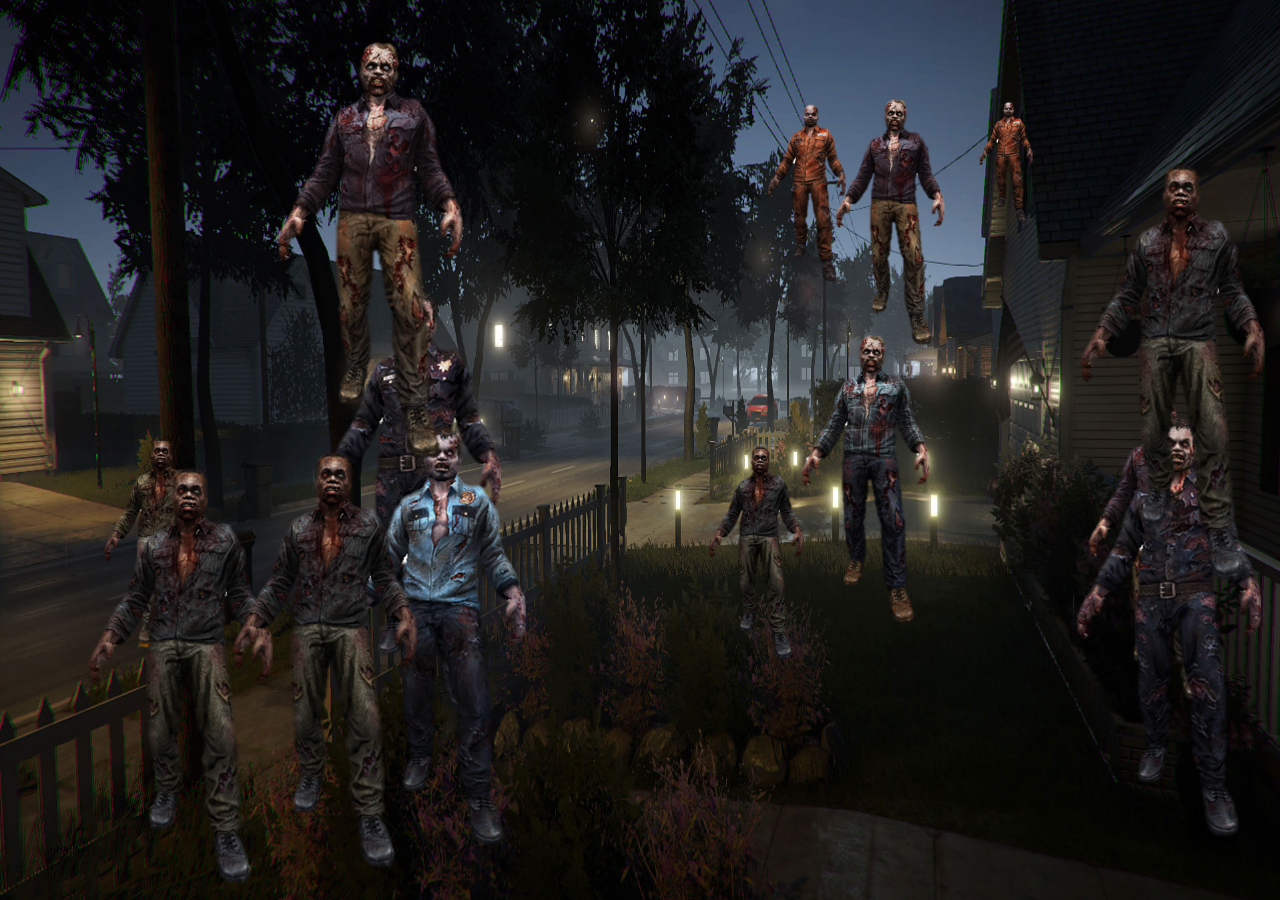
==== aimbooster/index.html @ 132c44e0 "Added moving zombie" ====
<!DOCTYPE html>
<html>

<head>
    <title>Aim Booster</title>
    <meta name="viewport" content="width=device-width, initial-scale=1.0">
    <link href="./css/style.css" rel="stylesheet">
    <script src="./js/main.js"></script>
    <script>
        window.onload = function () {
            app = new App();
            app.init();
        };
    </script>
</head>

<body>
    <div id="hidden">
        <img id="bg" src="img/bg/default2.jpg" alt="Background image">
        <img id="zombie" src="img/zombie/default.png" alt="Background image">
        <audio id="shoot" preload="auto">
            <source src="./sound/default.mp3" type="audio/mpeg"> Your browser does not support the audio element.
        </audio>
    </div>
    <!-- <div id="coordinateX" class="coordinate x"></div>
    <div id="coordinateY"  class="coordinate y"></div> -->
    <canvas id="canvas" onclick="app.shoot()" onmousemove="showCoordinate(event)">
        Your browser does not support the HTML5 canvas tag.
    </canvas>
</body>

</html>
---- aimbooster/css/style.css ----
body,html{
    box-sizing: border-box;
    margin: 0;
    padding: 0;
}

#canvas{
    float: left;
    width: 100%;
    height: 100%;
    cursor: crosshair;
}

#hidden{
    display: none;
}
.coordinate{
    position: absolute;
    border: none;
    cursor: crosshair;
}
.coordinate.x{
    width: 100%;
    border-bottom: 1px dashed white;
    top: 50%;  
}
.coordinate.y{
    border-left: 1px dashed white;
    left: 50%;    
    height: 100%;
}
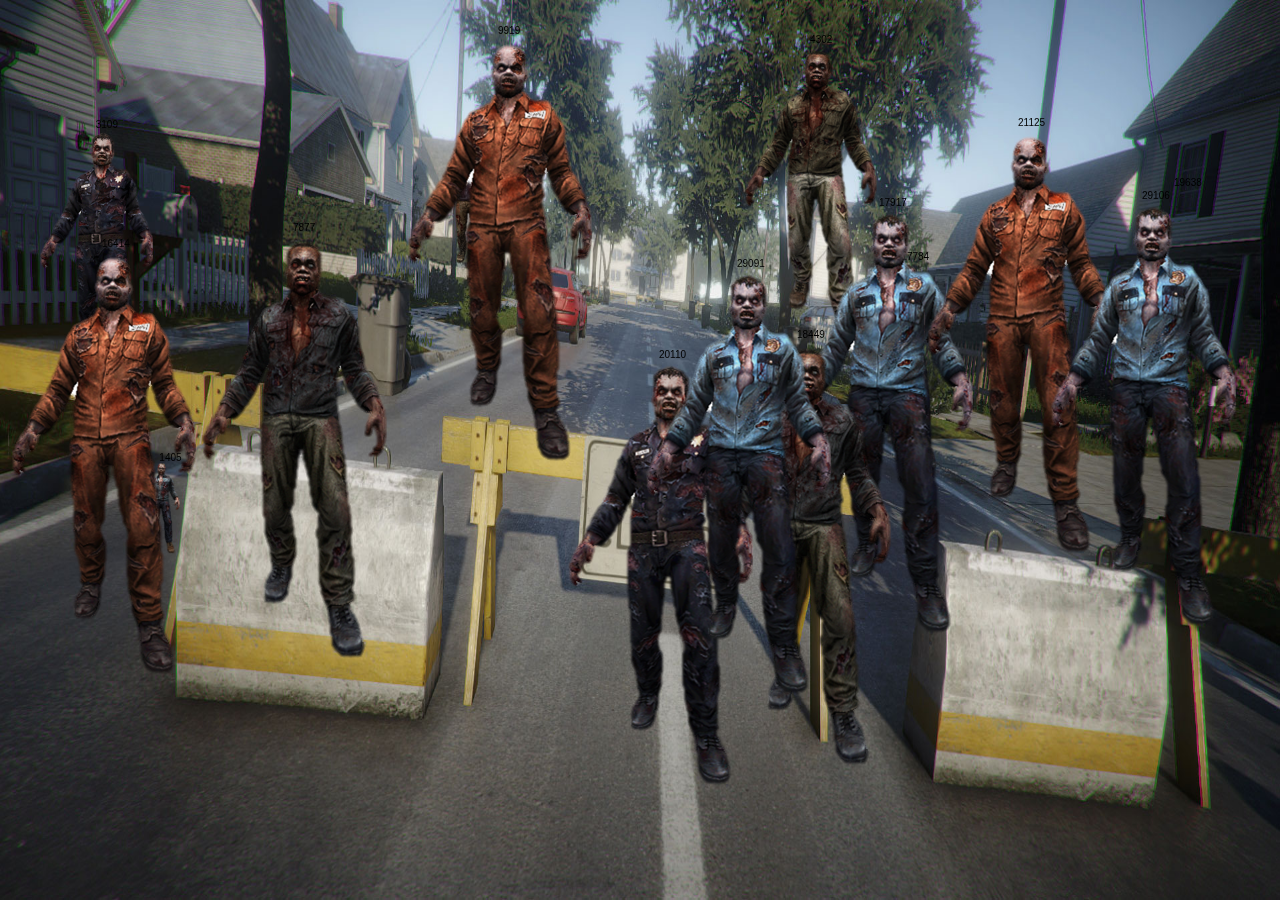
==== commit 3f709192: "added shooting game" ====
--- a/aimbooster/index.html
+++ b/aimbooster/index.html
@@ -16,15 +16,14 @@
 
 <body>
     <div id="hidden">
-        <img id="bg" src="img/bg/default2.jpg" alt="Background image">
+        <img id="bg" src="img/bg/default.jpg" alt="Background image">
         <img id="zombie" src="img/zombie/default.png" alt="Background image">
         <audio id="shoot" preload="auto">
             <source src="./sound/default.mp3" type="audio/mpeg"> Your browser does not support the audio element.
         </audio>
     </div>
-    <!-- <div id="coordinateX" class="coordinate x"></div>
-    <div id="coordinateY"  class="coordinate y"></div> -->
-    <canvas id="canvas" onclick="app.shoot()" onmousemove="showCoordinate(event)">
+    <!-- <div id="gun" class="gun" onclick="app.shoot()"></div> -->
+    <canvas id="canvas" onclick="app.shoot(event)">
         Your browser does not support the HTML5 canvas tag.
     </canvas>
 </body>
--- a/aimbooster/css/style.css
+++ b/aimbooster/css/style.css
@@ -2,30 +2,25 @@
     box-sizing: border-box;
     margin: 0;
     padding: 0;
+    overflow: hidden;
+    cursor: crosshair;
 }
 
 #canvas{
     float: left;
     width: 100%;
     height: 100%;
-    cursor: crosshair;
 }
 
 #hidden{
     display: none;
 }
-.coordinate{
+.gun{
     position: absolute;
-    border: none;
-    cursor: crosshair;
-}
-.coordinate.x{
-    width: 100%;
-    border-bottom: 1px dashed white;
-    top: 50%;  
-}
-.coordinate.y{
-    border-left: 1px dashed white;
-    left: 50%;    
-    height: 100%;
+    background: url('../img/gun/test.png');
+    background-size: 100% 100%;
+    top:0;
+    left: 0;
+    width: 100px;
+    height: 100px;
 }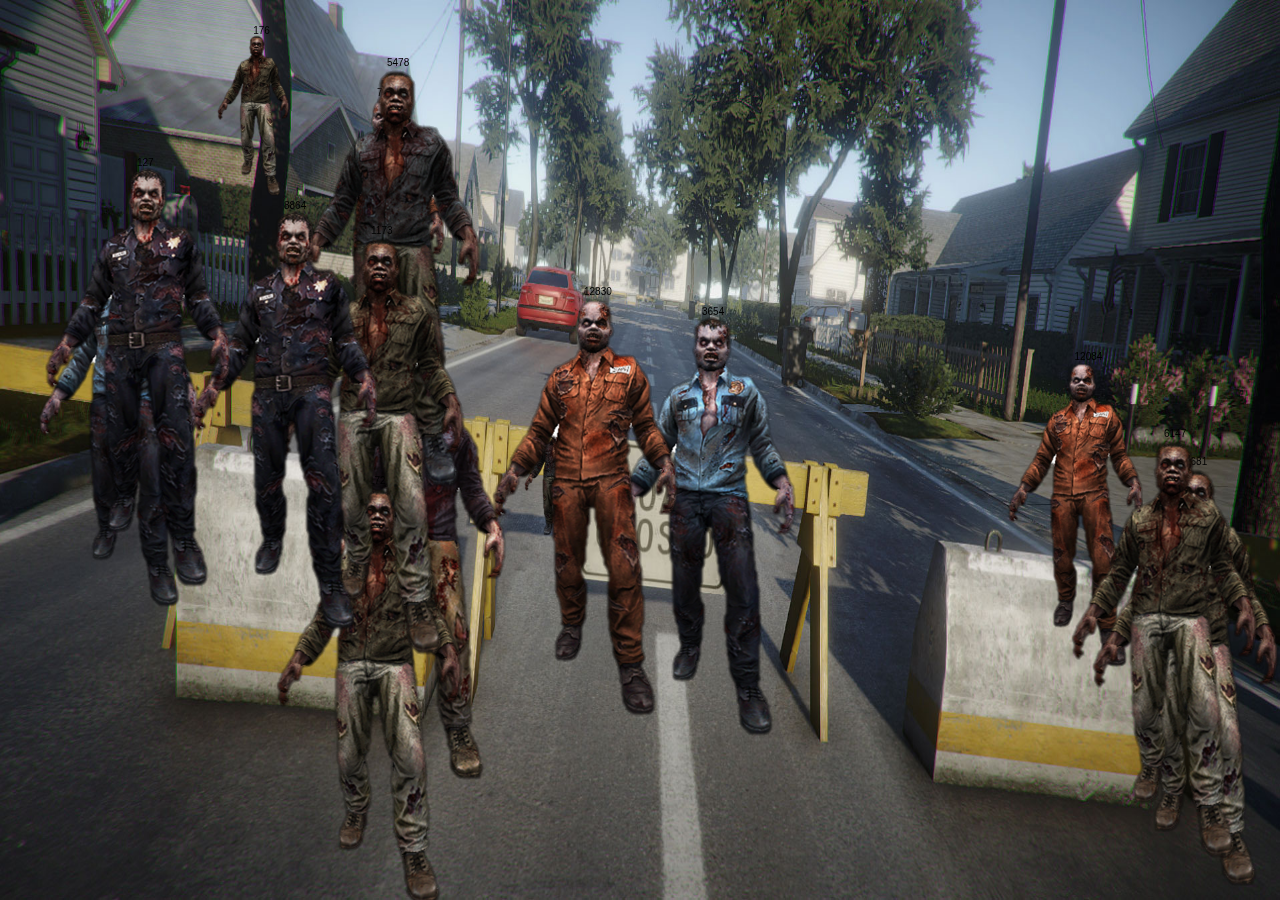
==== commit df53553e: "Added game" ====
--- a/aimbooster/index.html
+++ b/aimbooster/index.html
@@ -17,9 +17,10 @@
 <body>
     <div id="hidden">
         <img id="bg" src="img/bg/default.jpg" alt="Background image">
+        <img id="gun" src="img/gun/default.png" alt="Background image">
         <img id="zombie" src="img/zombie/default.png" alt="Background image">
         <audio id="shoot" preload="auto">
-            <source src="./sound/default.mp3" type="audio/mpeg"> Your browser does not support the audio element.
+            <source src="./sound/default.wav" type="audio/mpeg"> Your browser does not support the audio element.
         </audio>
     </div>
     <!-- <div id="gun" class="gun" onclick="app.shoot()"></div> -->
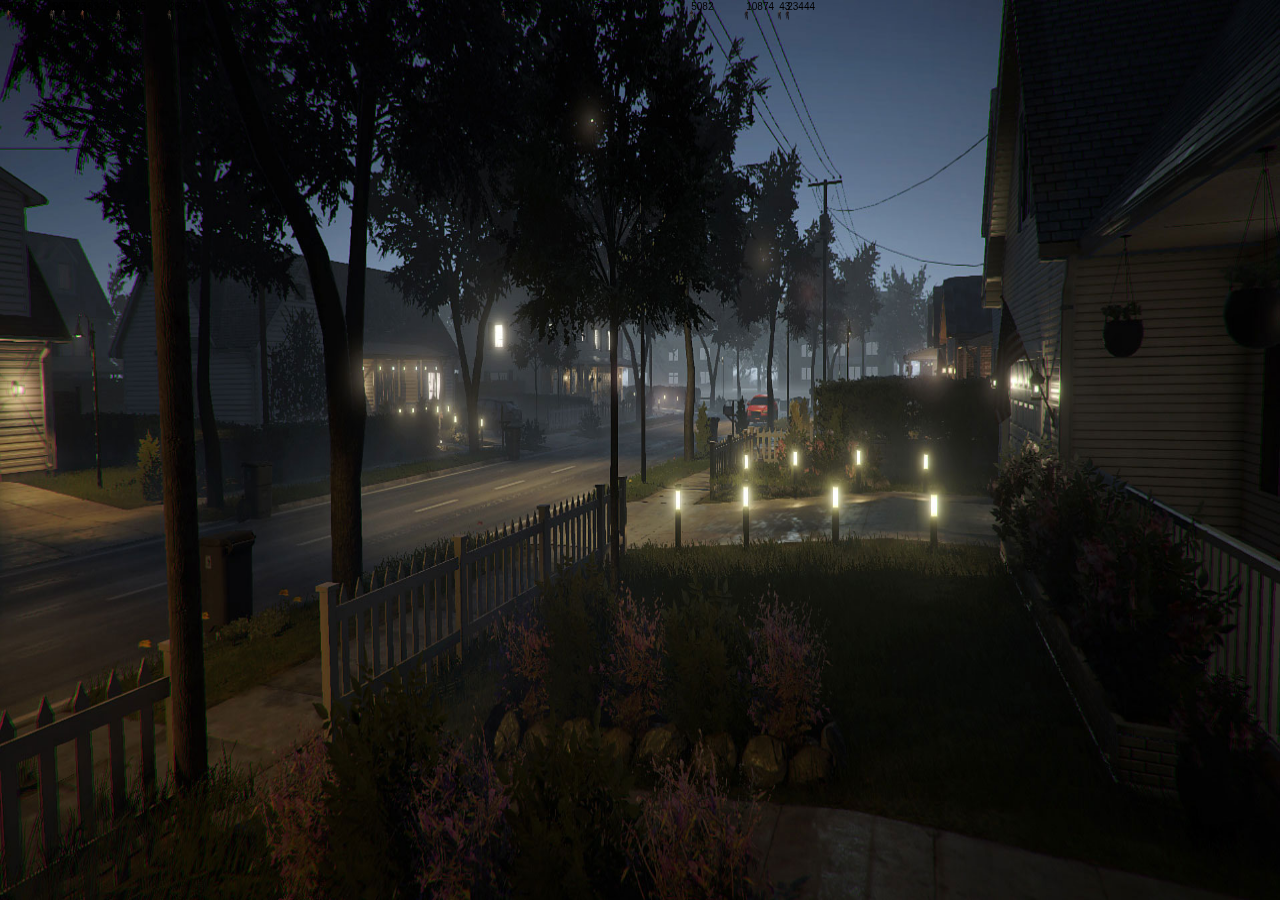
==== commit c0e0534f: "Optimize game experience" ====
--- a/aimbooster/index.html
+++ b/aimbooster/index.html
@@ -16,7 +16,7 @@
 
 <body>
     <div id="hidden">
-        <img id="bg" src="img/bg/default.jpg" alt="Background image">
+        <img id="bg" src="img/bg/default2.jpg" alt="Background image">
         <img id="gun" src="img/gun/default.png" alt="Background image">
         <img id="zombie" src="img/zombie/default.png" alt="Background image">
         <audio id="shoot" preload="auto">
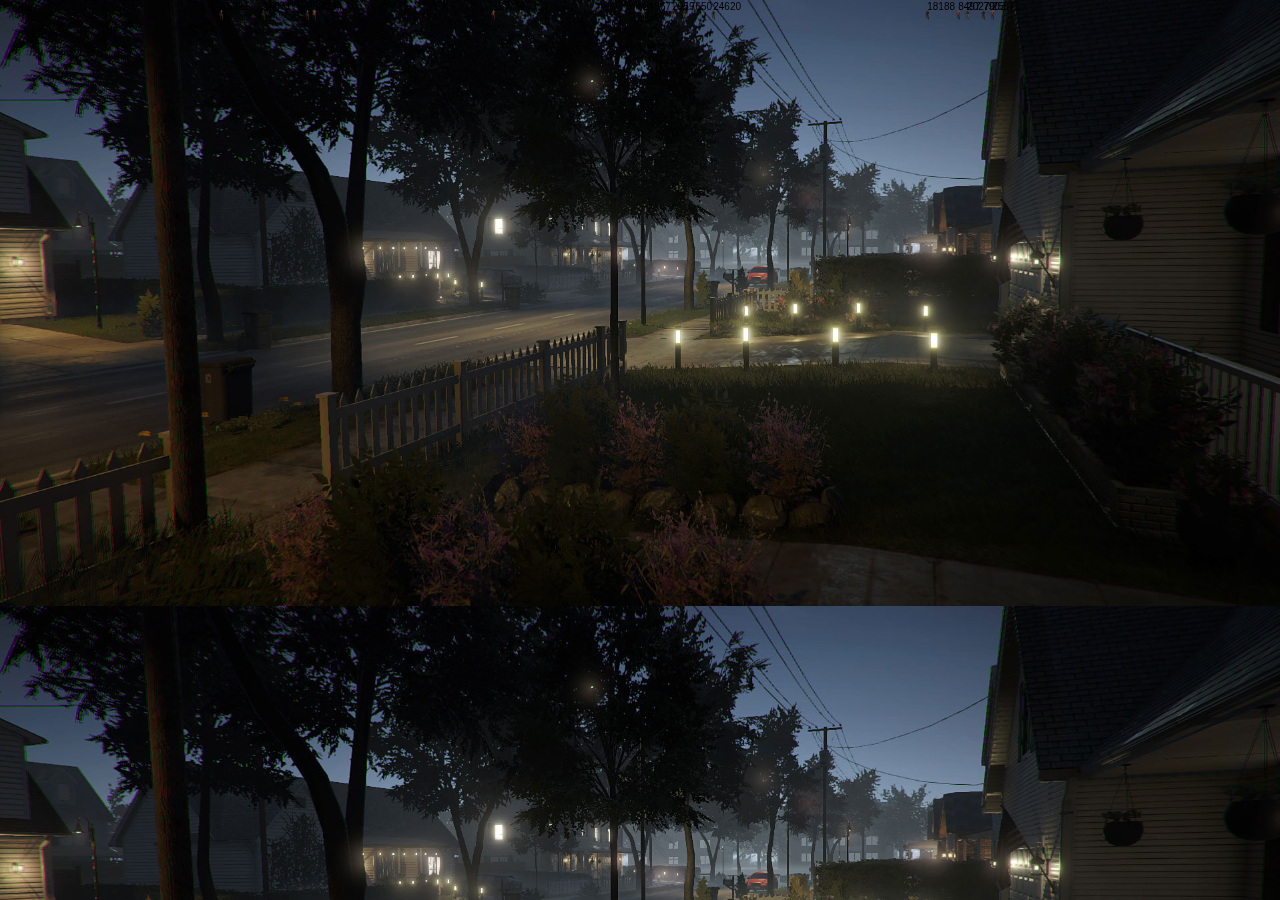
==== commit cb52b8ca: "improved performance" ====
--- a/aimbooster/index.html
+++ b/aimbooster/index.html
@@ -20,7 +20,10 @@
         <img id="gun" src="img/gun/default.png" alt="Background image">
         <img id="zombie" src="img/zombie/default.png" alt="Background image">
         <audio id="shoot" preload="auto">
-            <source src="./sound/default.wav" type="audio/mpeg"> Your browser does not support the audio element.
+            <source src="./sound/shoot/default.wav" type="audio/mpeg"> Your browser does not support the audio element.
+        </audio>
+        <audio id="backgroundSound" preload="auto"  loop="loop">
+            <source src="./sound/background/default.wav" type="audio/mpeg"> Your browser does not support the audio element.
         </audio>
     </div>
     <!-- <div id="gun" class="gun" onclick="app.shoot()"></div> -->
--- a/aimbooster/css/style.css
+++ b/aimbooster/css/style.css
@@ -4,8 +4,86 @@
     padding: 0;
     overflow: hidden;
     cursor: crosshair;
+    height: 100%;
+    width: 100%;
+}
+body{
+    background-image: url(../img/bg/default2.jpg);
+    background-position: 0 0;
+    background-size: 100%;
+    -webkit-animation: loading 15s infinite alternate;
+	-moz-animation: loading 15s infinite alternate;
+	-ms-animation: loading 15s infinite alternate;
+	-o-animation: loading 15s infinite alternate;
+	animation: loading 15s infinite  alternate;
+}
+@keyframes loading {
+ 0% {
+    background-position: 100% 100%;
+    background-size: 100%;
+ }
+ 50% {
+    background-position: 50% 50%;
+    background-size: 150%;
+ }
+ 100% {
+    background-position: 100% 100%;
+    background-size: 100%;
+ }
 }
 
+@-moz-keyframes loading {
+    0% {
+        background-position: 100% 100%;
+     }
+     50% {
+        background-position: 50% 50%;
+     }
+     100% {
+        background-position: 100% 100%;
+     }
+}
+
+@-webkit-keyframes loading {
+    0% {
+        background-position: 100% 100%;
+     }
+     50% {
+        background-position: 50% 50%;
+     }
+     100% {
+        background-position: 100% 100%;
+     }
+}
+
+@-ms-keyframes loading {
+    0% {
+        background-position: 100% 100%;
+     }
+     50% {
+        background-position: 50% 50%;
+     }
+     100% {
+        background-position: 100% 100%;
+     }
+}
+
+@-o-keyframes loading {
+    0% {
+        background-position: 100% 100%;
+     }
+     50% {
+        background-position: 50% 50%;
+     }
+     100% {
+        background-position: 100% 100%;
+     }
+}
+
+body.zombieTouchScreen
+{
+    box-shadow: inset 0px 0px 100px 15px red;
+}
 #canvas{
     float: left;
     width: 100%;
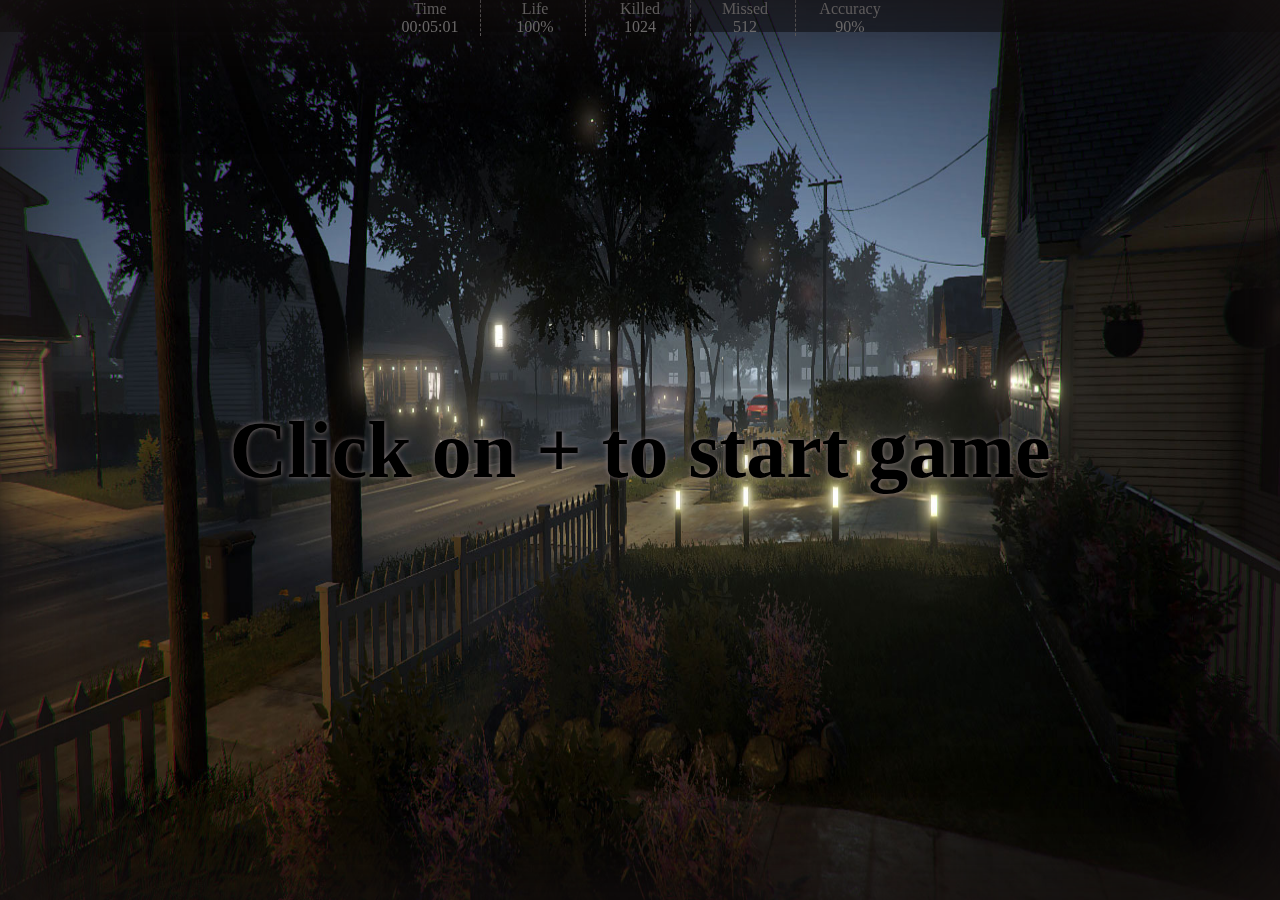
==== commit 311bad7f: "Improved animation part" ====
--- a/aimbooster/index.html
+++ b/aimbooster/index.html
@@ -30,6 +30,33 @@
     <canvas id="canvas" onclick="app.shoot(event)">
         Your browser does not support the HTML5 canvas tag.
     </canvas>
+    <div class="summary">
+        <div class="card">
+            <p class="cardTitle">Time</p>
+            <p class="cardValue">00:05:01</p>
+        </div>
+        <div class="card">
+            <p class="cardTitle">Life</p>
+            <p class="cardValue">100%</p>
+        </div>
+        <div class="card">
+            <p class="cardTitle">Killed</p>
+            <p class="cardValue">1024</p>
+        </div>
+        <div class="card">
+            <p class="cardTitle">Missed</p>
+            <p class="cardValue">512</p>
+        </div>
+        <div class="card">
+            <p class="cardTitle">Accuracy</p>
+            <p class="cardValue">90%</p>
+        </div>
+    </div>
+    <div id="canvasTable" class="canvasTable show">
+        <div class="canvasCell">
+            <h1 id="welcomeMsg" class="welcomeMsg" onclick="app.init(true)" focus="true"></h1>
+        </div>
+    </div>
 </body>
 
 </html>--- a/aimbooster/css/style.css
+++ b/aimbooster/css/style.css
@@ -9,8 +9,8 @@
 }
 body{
     background-image: url(../img/bg/default2.jpg);
-    background-position: 0 0;
-    background-size: 100%;
+    background-position: 100% 100%;
+    background-size: 100% 100%;
     -webkit-animation: loading 15s infinite alternate;
 	-moz-animation: loading 15s infinite alternate;
 	-ms-animation: loading 15s infinite alternate;
@@ -20,15 +20,15 @@
 @keyframes loading {
  0% {
     background-position: 100% 100%;
-    background-size: 100%;
+    background-size: 100% 100%;
  }
  50% {
     background-position: 50% 50%;
-    background-size: 150%;
+    background-size: 150% 150%;
  }
  100% {
     background-position: 100% 100%;
-    background-size: 100%;
+    background-size: 100% 100%;
  }
 }
 
@@ -101,4 +101,52 @@
     left: 0;
     width: 100px;
     height: 100px;
+}
+.canvasTable
+{
+    position: absolute;
+    top: 0;
+    left: 0;
+    width: 100%;
+    height: 100%;
+    z-index: 999;
+    box-shadow: inset 0px 0px 125px 5px #191313;
+    display: none;
+    transition: all 300ms ease-in-out;
+}
+.canvasTable.show
+{
+    display: table;
+}
+.canvasCell{
+    display: table-cell;
+    vertical-align: middle;
+    text-align: center;
+}
+.welcomeMsg{
+    text-shadow: 0px 0px 5px #8e8080;
+    font-size: 5em;
+    margin: 0;
+}
+.summary
+{
+    position: fixed;
+    color: #989898;
+    top: 0;
+    left: 0;
+    width: 100%;
+    height: 2em;
+    background:rgba(0,0,0,0.5);
+    text-align: center;
+}
+.summary .card{
+    display: inline-block;
+    width: 100px;
+    border-right: 1px dashed #777575;
+}
+.summary .card:last-child{
+    border-right: none;
+}
+.cardTitle,.cardValue {
+    margin: 0;
 }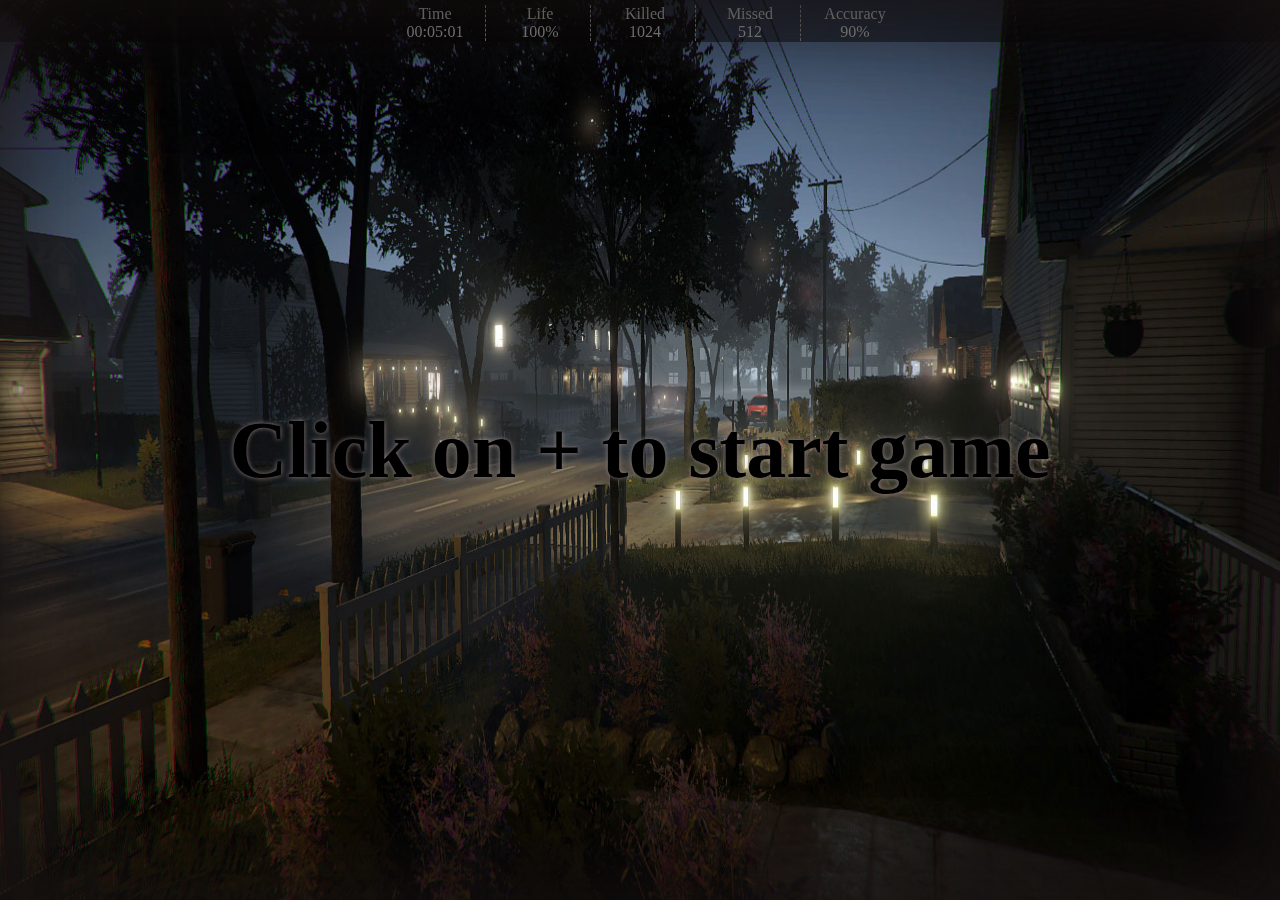
==== commit 0264e709: "Added summary variable" ====
--- a/aimbooster/index.html
+++ b/aimbooster/index.html
@@ -33,23 +33,23 @@
     <div class="summary">
         <div class="card">
             <p class="cardTitle">Time</p>
-            <p class="cardValue">00:05:01</p>
+            <p id="time" class="cardValue">00:05:01</p>
         </div>
         <div class="card">
             <p class="cardTitle">Life</p>
-            <p class="cardValue">100%</p>
+            <p id="life" class="cardValue">100%</p>
         </div>
         <div class="card">
             <p class="cardTitle">Killed</p>
-            <p class="cardValue">1024</p>
+            <p id="killed" class="cardValue">1024</p>
         </div>
         <div class="card">
             <p class="cardTitle">Missed</p>
-            <p class="cardValue">512</p>
+            <p id="missed" class="cardValue">512</p>
         </div>
         <div class="card">
             <p class="cardTitle">Accuracy</p>
-            <p class="cardValue">90%</p>
+            <p id="accuracy" class="cardValue">90%</p>
         </div>
     </div>
     <div id="canvasTable" class="canvasTable show">
--- a/aimbooster/css/style.css
+++ b/aimbooster/css/style.css
@@ -138,6 +138,7 @@
     height: 2em;
     background:rgba(0,0,0,0.5);
     text-align: center;
+    padding:5px;
 }
 .summary .card{
     display: inline-block;
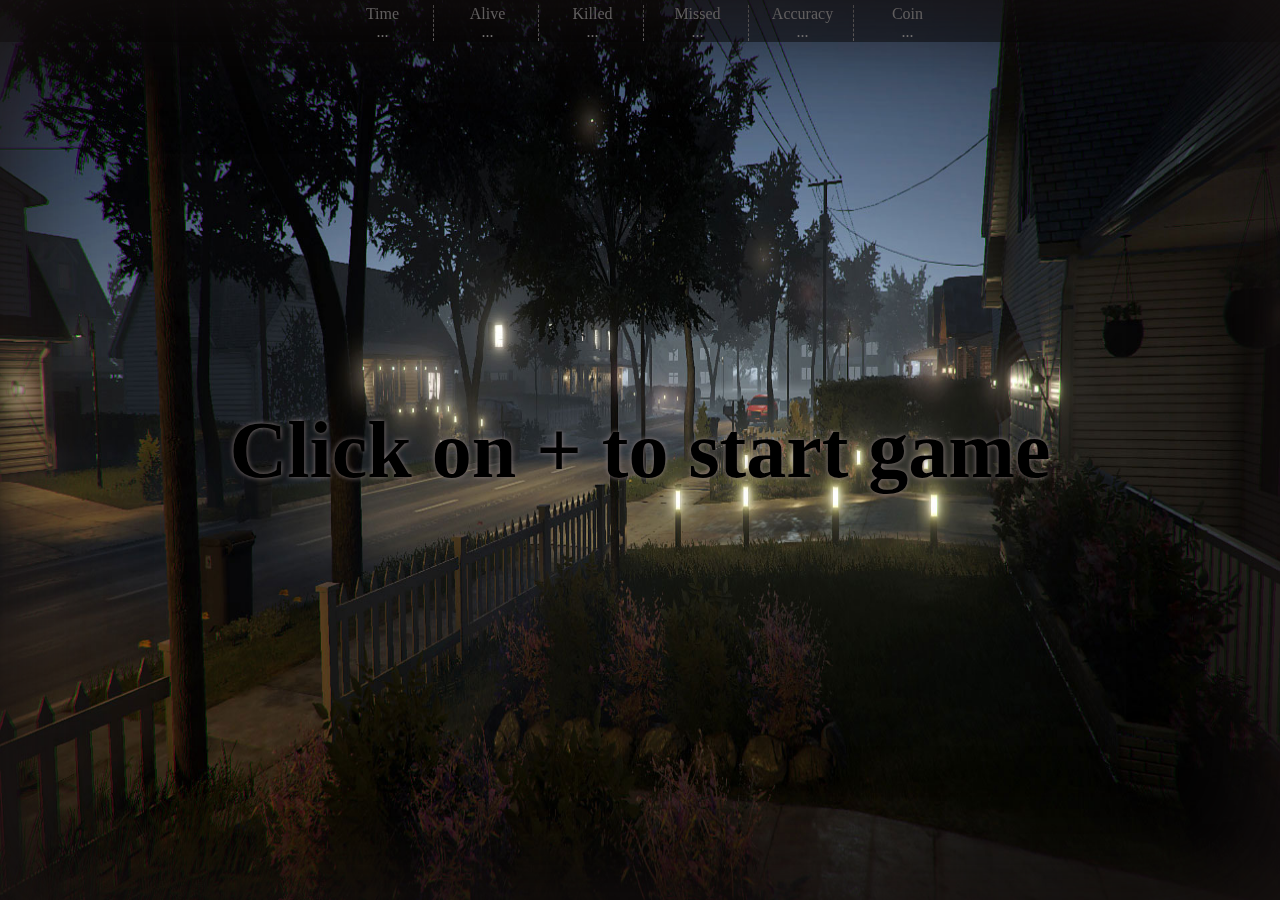
==== commit 8692b8fd: "Added game over feature" ====
--- a/aimbooster/index.html
+++ b/aimbooster/index.html
@@ -33,23 +33,31 @@
     <div class="summary">
         <div class="card">
             <p class="cardTitle">Time</p>
-            <p id="time" class="cardValue">00:05:01</p>
+            <p id="time" class="cardValue">...</p>
         </div>
+        <!-- <div class="card">
+            <p class="cardTitle">Life</p>
+            <p id="life" class="cardValue">...</p>
+        </div> -->
         <div class="card">
-            <p class="cardTitle">Life</p>
-            <p id="life" class="cardValue">100%</p>
+            <p class="cardTitle">Alive</p>
+            <p id="alive" class="cardValue">...</p>
         </div>
         <div class="card">
             <p class="cardTitle">Killed</p>
-            <p id="killed" class="cardValue">1024</p>
+            <p id="killed" class="cardValue">...</p>
         </div>
         <div class="card">
             <p class="cardTitle">Missed</p>
-            <p id="missed" class="cardValue">512</p>
+            <p id="missed" class="cardValue">...</p>
         </div>
         <div class="card">
             <p class="cardTitle">Accuracy</p>
-            <p id="accuracy" class="cardValue">90%</p>
+            <p id="accuracy" class="cardValue">...</p>
+        </div>
+        <div class="card">
+            <p class="cardTitle">Coin</p>
+            <p id="coin" class="cardValue">...</p>
         </div>
     </div>
     <div id="canvasTable" class="canvasTable show">
